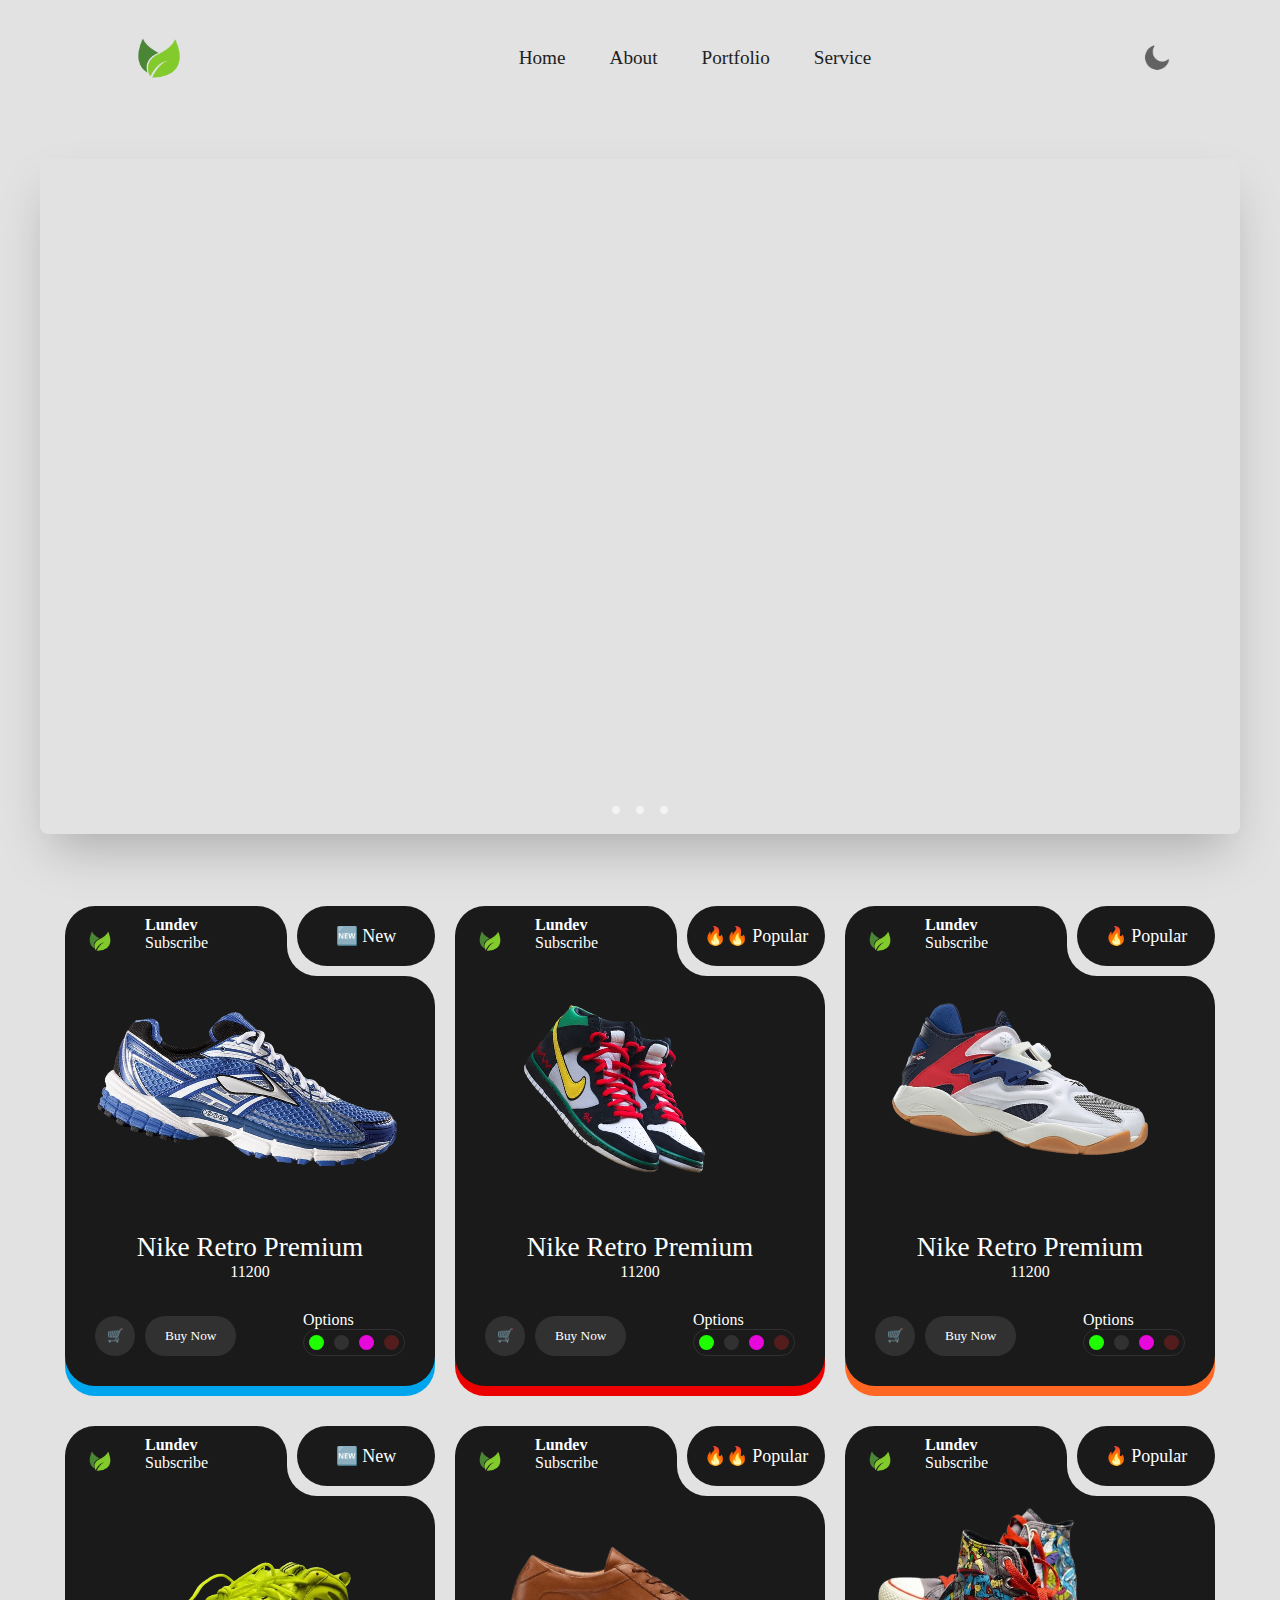
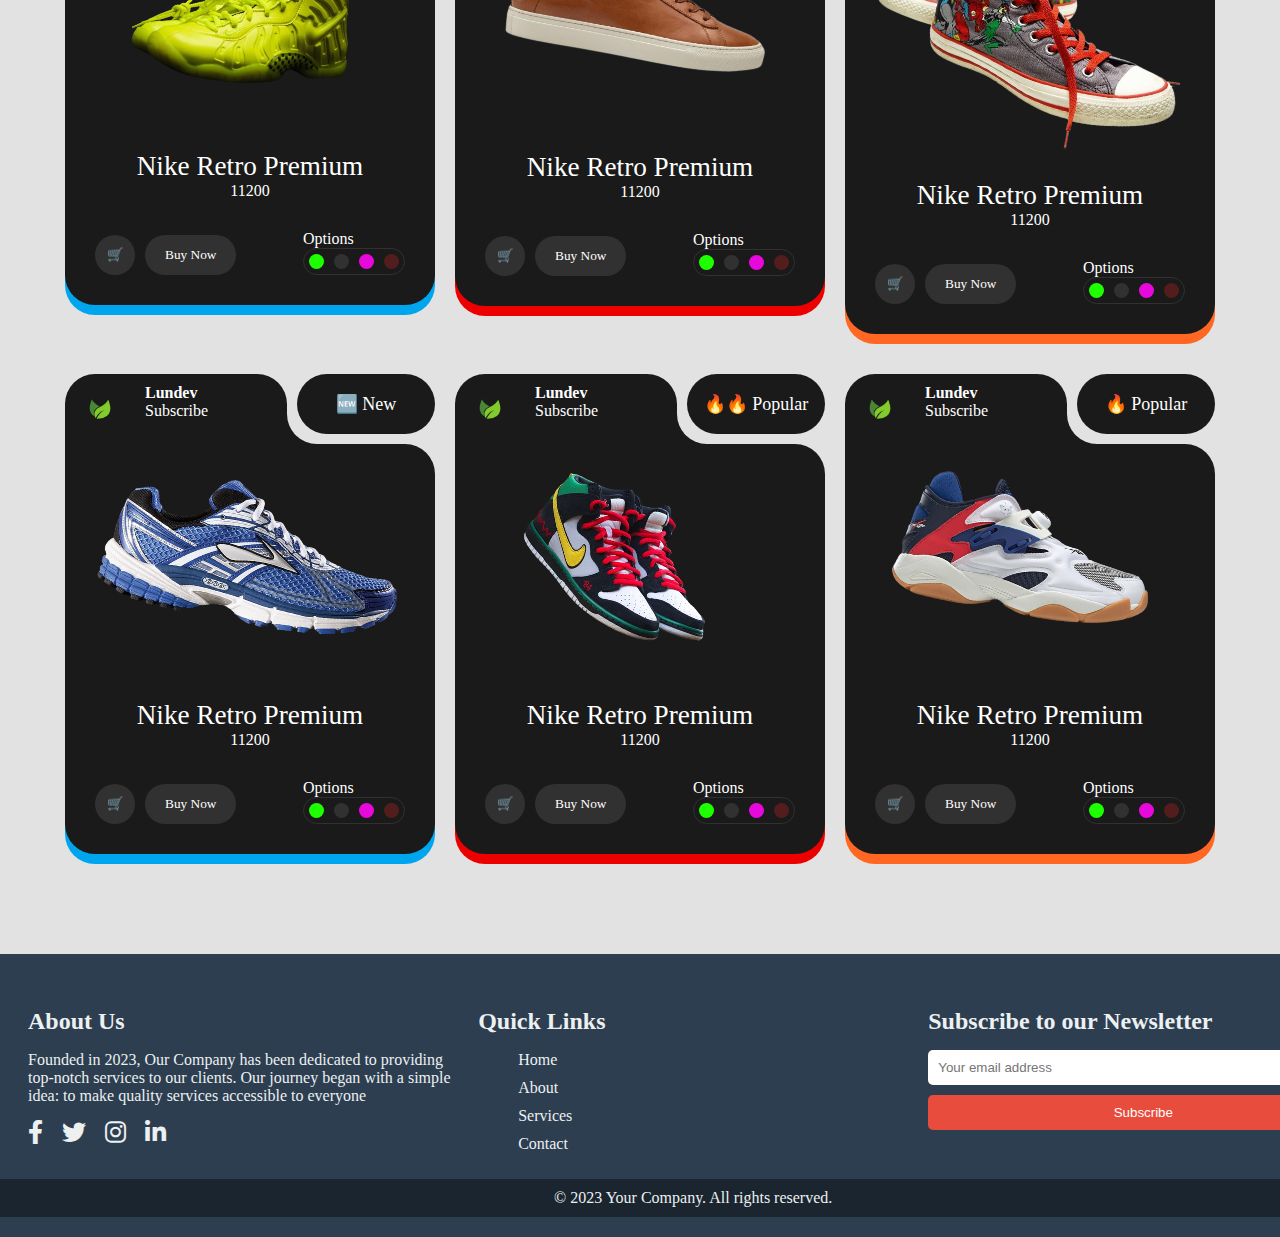
==== index.html @ 69eb3fd7 "completed" ====
<!DOCTYPE html>
<html lang="en">

<head>
    <meta charset="UTF-8" name="viewport" content="width=device-width, initial-scale=1.0">
    <meta name="viewport" content="width=device-width, initial-scale=1.0">
    <title>Document</title>
    <link rel="shortcut icon" href="eco-5465459_1280-Photoroom.png" type="image/x-icon">
    <link rel="stylesheet" href="https://cdnjs.cloudflare.com/ajax/libs/font-awesome/6.0.0-beta3/css/all.min.css">
    <link rel="stylesheet" href="scroll.css">
</head>

<body>
    <div class="hero">
        <nav >
            <img src="eco-5465459_1280-Photoroom.png" alt="" class="logo">
            <ul class="navigation12" id="fadeshow1">
                <li><a class="active"  title="Page One">Home</a></li>
                <li class="About"><a href="carousel.html">About</a></li>
                <li class="port"><a href="#">Portfolio</a></li>
                <li class="Service"><a href="#">Service</a></li>

            </ul>
            <img src="moon.png" alt="" id="icon">
        </nav>
        <center>
            <svg width="200" height="15" viewBox="0 0 90 15" fill="none" xmlns="http://www.w3.org/2000/svg">
                <path
                    d="M0 1.12305C0.273438 1.09701 0.537109 1.04818 0.791016 0.976562C1.05143 0.904948 1.28906 0.826823 1.50391 0.742188C1.72526 0.657552 1.91732 0.572917 2.08008 0.488281C2.24284 0.397135 2.36979 0.315755 2.46094 0.244141C2.66276 1.09049 3.37565 3.4375 4.59961 7.28516C5.49154 10.0977 6.10677 11.7025 6.44531 12.0996C6.7513 11.6439 7.31771 10.332 8.14453 8.16406L7.92969 7.57812C6.71875 4.34245 5.70312 2.19076 4.88281 1.12305C5.13021 1.09701 5.38086 1.05143 5.63477 0.986328C5.88867 0.914714 6.1263 0.836589 6.34766 0.751953C6.56901 0.667318 6.76758 0.579427 6.94336 0.488281C7.11914 0.397135 7.2526 0.315755 7.34375 0.244141C7.54557 1.12305 8.10221 2.97852 9.01367 5.81055C9.49544 4.50195 9.85677 3.4668 10.0977 2.70508C10.3451 1.94336 10.4688 1.44531 10.4688 1.21094V1.08398C11.3997 0.901693 12.0638 0.621745 12.4609 0.244141C11.5234 2.05404 10.5176 4.35872 9.44336 7.1582C10.3548 10.0553 10.9831 11.7025 11.3281 12.0996C11.6927 11.5723 12.3893 9.91211 13.418 7.11914C14.056 5.37435 14.5378 4.01367 14.8633 3.03711C15.1888 2.05404 15.3516 1.44531 15.3516 1.21094V1.08398C16.2826 0.882161 16.9466 0.602214 17.3438 0.244141C16.9271 1.05794 16.4648 2.03776 15.957 3.18359C15.4557 4.32943 14.9089 5.66081 14.3164 7.17773C13.2878 9.7819 12.653 11.9694 12.4121 13.7402L12.373 14.1309C11.9759 14.1764 11.5788 14.2708 11.1816 14.4141C10.791 14.5508 10.3678 14.7461 9.91211 15C9.74284 13.4635 9.30339 11.6211 8.59375 9.47266C8.32031 10.2865 8.0957 11.0482 7.91992 11.7578C7.74414 12.4609 7.61393 13.1217 7.5293 13.7402L7.49023 14.1309C7.0931 14.1764 6.69596 14.2708 6.29883 14.4141C5.9082 14.5508 5.48503 14.7461 5.0293 15C4.81445 13.0404 4.15365 10.5664 3.04688 7.57812C1.83594 4.34245 0.820312 2.19076 0 1.12305ZM22.4219 14.5898C21.3086 14.5898 20.1042 14.7266 18.8086 15C18.9518 14.043 19.056 13.0241 19.1211 11.9434C19.1927 10.8561 19.2285 9.69401 19.2285 8.45703C19.2285 6.69922 19.1927 5.23438 19.1211 4.0625C19.056 2.89062 18.9714 2.01823 18.8672 1.44531L18.8086 1.11328C19.2057 1.06771 19.5996 0.976562 19.9902 0.839844C20.3874 0.696615 20.8138 0.498047 21.2695 0.244141C21.6797 0.380859 22.0801 0.498047 22.4707 0.595703C22.8613 0.693359 23.3073 0.742188 23.8086 0.742188C24.6615 0.742188 25.5957 0.576172 26.6113 0.244141C26.1361 1.10352 25.8757 1.92383 25.8301 2.70508C24.6191 2.63997 23.6068 2.3112 22.793 1.71875C22.4023 1.41927 22.0768 1.16536 21.8164 0.957031C21.5625 0.742188 21.3704 0.569661 21.2402 0.439453C20.9668 2.22982 20.8301 4.38151 20.8301 6.89453V7.07031C22.627 6.97917 24.1634 6.61133 25.4395 5.9668C25.3092 6.21419 25.179 6.55273 25.0488 6.98242C24.9251 7.4056 24.8372 7.88737 24.7852 8.42773L24.5215 8.34961C23.7793 8.12826 22.6823 8.01758 21.2305 8.01758H20.8398C20.8659 10.6868 20.9733 12.5423 21.1621 13.584C21.3574 13.6361 21.5104 13.6621 21.6211 13.6621C23.8607 13.6621 25.7161 13.2878 27.1875 12.5391C27.0703 12.7669 26.9466 13.0762 26.8164 13.4668C26.6927 13.8509 26.5983 14.362 26.5332 15L26.2793 14.9219C25.5697 14.7005 24.2839 14.5898 22.4219 14.5898ZM32.7539 14.5898C31.6406 14.5898 30.4362 14.7266 29.1406 15C29.2839 14.0234 29.388 12.9915 29.4531 11.9043C29.5247 10.8171 29.5605 9.66146 29.5605 8.4375C29.554 6.71875 29.5182 5.27669 29.4531 4.11133C29.3945 2.94596 29.3099 2.05729 29.1992 1.44531L29.1406 1.11328C29.5378 1.06771 29.9316 0.976562 30.3223 0.839844C30.7194 0.696615 31.1458 0.498047 31.6016 0.244141C31.3086 2.08008 31.1621 4.31966 31.1621 6.96289V7.30469C31.1621 10.2865 31.2728 12.3796 31.4941 13.584C31.6699 13.6361 31.8229 13.6621 31.9531 13.6621C34.1927 13.6621 36.0482 13.2878 37.5195 12.5391C37.3958 12.7669 37.2689 13.0892 37.1387 13.5059C37.0085 13.916 36.9173 14.4141 36.8652 15L36.6113 14.9219C35.9017 14.7005 34.6159 14.5898 32.7539 14.5898ZM48.623 10.2832C48.5905 10.3939 48.5612 10.472 48.5352 10.5176C48.1445 11.377 47.7246 12.0312 47.2754 12.4805C46.9368 12.8255 46.6667 13.0924 46.4648 13.2812C46.263 13.4701 46.1263 13.5872 46.0547 13.6328L43.877 15C43.5059 14.9023 43.0697 14.7298 42.5684 14.4824C42.0736 14.2285 41.5755 13.9062 41.0742 13.5156C40.5794 13.125 40.1204 12.6693 39.6973 12.1484C39.2741 11.6276 38.9518 11.0482 38.7305 10.4102C38.5612 9.91536 38.4277 9.44336 38.3301 8.99414C38.2389 8.53841 38.1966 8.08268 38.2031 7.62695C38.2031 7.06706 38.278 6.49414 38.4277 5.9082C38.584 5.32227 38.7956 4.75911 39.0625 4.21875C39.3359 3.67839 39.6582 3.18359 40.0293 2.73438C40.4004 2.27865 40.804 1.90104 41.2402 1.60156L43.4082 0.205078C43.5905 0.257161 43.8118 0.335286 44.0723 0.439453C44.3327 0.54362 44.6224 0.683594 44.9414 0.859375C45.2604 1.03516 45.5957 1.25 45.9473 1.50391C46.3053 1.75781 46.6667 2.06055 47.0312 2.41211C47.2331 2.62044 47.4186 2.83529 47.5879 3.05664L45.6445 4.01367C45.3516 3.64258 45.0521 3.32682 44.7461 3.06641C44.4401 2.79948 44.1146 2.57487 43.7695 2.39258C43.4245 2.20378 43.0534 2.05078 42.6562 1.93359C42.2656 1.8099 41.8327 1.70573 41.3574 1.62109L41.3477 1.63086C40.7878 1.95638 40.3613 2.81901 40.0684 4.21875C39.873 5.15625 39.7754 5.99935 39.7754 6.74805C39.7754 7.1582 39.8177 7.5944 39.9023 8.05664C39.987 8.51888 40.1237 8.98112 40.3125 9.44336C40.5078 9.89909 40.7617 10.3483 41.0742 10.791C41.3867 11.2272 41.7708 11.6309 42.2266 12.002C42.6823 12.373 43.2161 12.6986 43.8281 12.9785C44.4401 13.2585 45.1432 13.4701 45.9375 13.6133C46.543 13.0794 46.8457 12.2396 46.8457 11.0938C46.8457 10.5664 46.7806 10.0716 46.6504 9.60938L48.623 10.2832ZM54.1309 1.62109C53.5775 1.94661 53.1478 2.8125 52.8418 4.21875C52.6465 5.1237 52.5488 5.95703 52.5488 6.71875C52.5488 7.05729 52.5684 7.37956 52.6074 7.68555C52.7181 8.53841 53.0241 9.42057 53.5254 10.332C53.9876 11.1523 54.7038 11.862 55.6738 12.4609C56.6048 13.0339 57.6139 13.418 58.7012 13.6133L58.7207 13.6035C59.3262 13.265 59.7689 12.3535 60.0488 10.8691C60.2116 10.0163 60.293 9.23828 60.293 8.53516C60.293 8.19661 60.2734 7.86784 60.2344 7.54883C60.1367 6.72852 59.8307 5.84635 59.3164 4.90234C58.8542 4.0625 58.1576 3.36914 57.2266 2.82227C56.2891 2.27539 55.2572 1.875 54.1309 1.62109ZM56.6504 15C56.1882 14.8763 55.6022 14.6224 54.8926 14.2383C54.2285 13.8737 53.61 13.4017 53.0371 12.8223C52.3079 12.0866 51.7969 11.2826 51.5039 10.4102C51.1523 9.42708 50.9766 8.51562 50.9766 7.67578C50.9766 7.65625 50.9766 7.63997 50.9766 7.62695C50.9766 6.70247 51.1784 5.74219 51.582 4.74609C51.875 4.01042 52.2852 3.33659 52.8125 2.72461C53.2292 2.23633 53.6296 1.86198 54.0137 1.60156L56.1816 0.205078C56.5918 0.315755 57.181 0.579427 57.9492 0.996094C58.5286 1.30859 59.1471 1.7806 59.8047 2.41211C60.5404 3.1543 61.0547 3.98438 61.3477 4.90234C61.6797 5.8724 61.849 6.77409 61.8555 7.60742C61.8555 7.60742 61.8555 7.62695 61.8555 7.66602C61.8555 8.71419 61.6732 9.66471 61.3086 10.5176C60.957 11.3379 60.5371 11.9922 60.0488 12.4805C59.3717 13.1576 58.9648 13.5417 58.8281 13.6328L56.6504 15ZM63.5156 15C63.8411 13.9128 64.2806 11.5039 64.834 7.77344C65.1074 5.93099 65.3288 4.21224 65.498 2.61719C65.166 1.99219 64.8568 1.49414 64.5703 1.12305C64.9609 1.07747 65.3581 0.986328 65.7617 0.849609C66.3542 0.647786 66.7773 0.445964 67.0312 0.244141V0.263672L67.0508 0.244141L67.041 0.263672C67.2363 1.05794 67.946 3.39844 69.1699 7.28516C70.0553 10.0846 70.6706 11.6895 71.0156 12.0996C71.3737 11.5853 72.0703 9.92513 73.1055 7.11914C74.082 4.4694 74.6875 2.69531 74.9219 1.79688C74.8893 1.70573 74.8275 1.57552 74.7363 1.40625L74.5703 1.09375C75.3581 1.0026 76.1556 0.725911 76.9629 0.263672L77.0312 0.224609V0.234375V0.244141C77.0312 2.33398 77.2168 4.64844 77.5879 7.1875C78.0371 10.2474 78.5124 12.4349 79.0137 13.75C79.0983 13.9714 79.1569 14.0885 79.1895 14.1016C78.7467 14.1536 78.3496 14.2448 77.998 14.375C77.4316 14.5833 77.0085 14.7917 76.7285 15C76.7415 14.8763 76.748 14.7233 76.748 14.541C76.735 13.3105 76.5072 10.9115 76.0645 7.34375C75.8822 5.86589 75.6803 4.62565 75.459 3.62305L74.0039 7.17773C72.9818 9.76888 72.347 11.9564 72.0996 13.7402C72.0736 13.929 72.0573 14.0267 72.0508 14.0332L72.0605 14.1309C71.2728 14.222 70.4753 14.4987 69.668 14.9609L69.5996 15C69.3913 13.0339 68.7305 10.5599 67.6172 7.57812C67.0898 6.16536 66.6016 4.96419 66.1523 3.97461C65.9701 5.06185 65.778 6.34115 65.5762 7.8125C65.2637 10.0521 65.0684 12.0833 64.9902 13.9062L64.9805 14.1309C64.4857 14.2285 64.0104 14.5052 63.5547 14.9609L63.5156 15ZM84.7656 14.5898C83.6523 14.5898 82.4479 14.7266 81.1523 15C81.2956 14.043 81.3997 13.0241 81.4648 11.9434C81.5365 10.8561 81.5723 9.69401 81.5723 8.45703C81.5723 6.69922 81.5365 5.23438 81.4648 4.0625C81.3997 2.89062 81.3151 2.01823 81.2109 1.44531L81.1523 1.11328C81.5495 1.06771 81.9434 0.976562 82.334 0.839844C82.7311 0.696615 83.1576 0.498047 83.6133 0.244141C84.0234 0.380859 84.4238 0.498047 84.8145 0.595703C85.2051 0.693359 85.651 0.742188 86.1523 0.742188C87.0052 0.742188 87.9395 0.576172 88.9551 0.244141C88.4798 1.10352 88.2194 1.92383 88.1738 2.70508C86.9629 2.63997 85.9505 2.3112 85.1367 1.71875C84.7461 1.41927 84.4206 1.16536 84.1602 0.957031C83.9062 0.742188 83.7142 0.569661 83.584 0.439453C83.3105 2.22982 83.1738 4.38151 83.1738 6.89453V7.07031C84.9707 6.97917 86.5072 6.61133 87.7832 5.9668C87.653 6.21419 87.5228 6.55273 87.3926 6.98242C87.2689 7.4056 87.181 7.88737 87.1289 8.42773L86.8652 8.34961C86.123 8.12826 85.026 8.01758 83.5742 8.01758H83.1836C83.2096 10.6868 83.3171 12.5423 83.5059 13.584C83.7012 13.6361 83.8542 13.6621 83.9648 13.6621C86.2044 13.6621 88.0599 13.2878 89.5312 12.5391C89.4141 12.7669 89.2904 13.0762 89.1602 13.4668C89.0365 13.8509 88.9421 14.362 88.877 15L88.623 14.9219C87.9134 14.7005 86.6276 14.5898 84.7656 14.5898Z"
                    fill="#1E1E1E" />
            </svg>

        </center>
        <section class="container">
            <div class="slider-wrapper">
                <div class="slider">
                    <img id="slide-1" src="tom-radetzki-trdk1R0F3tg-unsplash.jpg" alt="">

                    <img id="slide-2" src="linda-xu-fUEP0djb1hA-unsplash.jpg" alt="">

                    <img id="slide-3" src="malvestida-DMl5gG0yWWY-unsplash.jpg" alt="">
                </div>
                <div class="slider-nav">
                    <a href="#slide-1"></a>
                    <a href="#slide-2"></a>
                    <a href="#slide-3"></a>
                </div>
            </div>
        </section>

    </div>
    <div class="contents">
        <article class="card" style="--isNew:true ">
            <div class="author">
                <div> <img src="eco-5465459_1280-Photoroom.png"></div>
                <div>
                    <div class="name">Lundev</div>Subscribe
                </div>
            </div>
            <div class="image"><img src="running-shoe-371625_640-Photoroom.png" alt=""></div>
            <div class="info">
                <div class="name">Nike Retro Premium</div>
                <div class="price">11200</div>
            </div>
            <div class="more">
                <div class="button">
                    <button>🛒</button>
                    <button><a href="">Buy Now</a></button>
                </div>
                <div class="option">

                    <label for="options">
                        Options
                        <ul>
                            <li style="--color:#fe8989"></li>
                            <li style="--color:#fe8989"></li>
                            <li style="--color:#fe8989"></li>
                            <li style="--color:#fe8989"></li>
                        </ul>
                    </label>
                </div>
            </div>
        </article>


        <article class="card" style="--isNew1:true ">
            <div class="author">
                <div> <img src="eco-5465459_1280-Photoroom.png"></div>
                <div>
                    <div class="name">Lundev</div>Subscribe
                </div>
            </div>
            <div class="image"><img src="nike-3957127_640-Photoroom.png" alt=""></div>
            <div class="info">
                <div class="name">Nike Retro Premium</div>
                <div class="price">11200</div>
            </div>
            <div class="more">
                <div class="button">
                    <button>🛒</button>
                    <button><a href="">Buy Now</a></button>
                </div>
                <div class="option">

                    <label for="options">
                        Options
                        <ul>
                            <li style="--color:#fe8989"></li>
                            <li style="--color:#fe8989"></li>
                            <li style="--color:#fe8989"></li>
                            <li style="--color:#fe8989"></li>
                        </ul>
                    </label>
                </div>
            </div>
        </article>




        <article class="card" style="--isPopular:true ">
            <div class="author">
                <div> <img src="eco-5465459_1280-Photoroom.png"></div>
                <div>
                    <div class="name">Lundev</div>Subscribe
                </div>
            </div>
            <div class="image"><img src="sneakers-5408674_1280-Photoroom.png" alt=""></div>
            <div class="info">
                <div class="name">Nike Retro Premium</div>
                <div class="price">11200</div>
            </div>
            <div class="more">
                <div class="button">
                    <button>🛒</button>
                    <button><a href="">Buy Now</a></button>
                </div>
                <div class="option">

                    <label for="options">
                        Options
                        <ul>
                            <li style="--color:#fe8989"></li>
                            <li style="--color:#fe8989"></li>
                            <li style="--color:#fe8989"></li>
                            <li style="--color:#fe8989"></li>
                        </ul>
                    </label>
                </div>
            </div>
        </article>
    </div>








    <div class="contents2">
        <article class="card" style="--isNew:true ">
            <div class="author">
                <div> <img src="eco-5465459_1280-Photoroom.png"></div>
                <div>
                    <div class="name">Lundev</div>Subscribe
                </div>
            </div>
            <div class="image"><img src="sneakers-3714730_1280-removebg-preview.png" alt=""></div>
            <div class="info">
                <div class="name">Nike Retro Premium</div>
                <div class="price">11200</div>
            </div>
            <div class="more">
                <div class="button">
                    <button>🛒</button>
                    <button><a href="">Buy Now</a></button>
                </div>
                <div class="option">

                    <label for="options">
                        Options
                        <ul>
                            <li style="--color:#fe8989"></li>
                            <li style="--color:#fe8989"></li>
                            <li style="--color:#fe8989"></li>
                            <li style="--color:#fe8989"></li>
                        </ul>
                    </label>
                </div>
            </div>
        </article>


        <article class="card" style="--isNew1:true ">
            <div class="author">
                <div> <img src="eco-5465459_1280-Photoroom.png"></div>
                <div>
                    <div class="name">Lundev</div>Subscribe
                </div>
            </div>
            <div class="image"><img src="sneakers-5408644_1280-removebg-preview.png" alt=""></div>
            <div class="info">
                <div class="name">Nike Retro Premium</div>
                <div class="price">11200</div>
            </div>
            <div class="more">
                <div class="button">
                    <button>🛒</button>
                    <button><a href="">Buy Now</a></button>
                </div>
                <div class="option">

                    <label for="options">
                        Options
                        <ul>
                            <li style="--color:#fe8989"></li>
                            <li style="--color:#fe8989"></li>
                            <li style="--color:#fe8989"></li>
                            <li style="--color:#fe8989"></li>
                        </ul>
                    </label>
                </div>
            </div>
        </article>




        <article class="card" style="--isPopular:true ">
            <div class="author">
                <div> <img src="eco-5465459_1280-Photoroom.png"></div>
                <div>
                    <div class="name">Lundev</div>Subscribe
                </div>
            </div>
            <div class="image"><img src="shoes-1433925_1280-removebg-preview.png" alt=""></div>
            <div class="info">
                <div class="name">Nike Retro Premium</div>
                <div class="price">11200</div>
            </div>
            <div class="more">
                <div class="button">
                    <button>🛒</button>
                    <button><a href="">Buy Now</a></button>
                </div>
                <div class="option">

                    <label for="options">
                        Options
                        <ul>
                            <li style="--color:#fe8989"></li>
                            <li style="--color:#fe8989"></li>
                            <li style="--color:#fe8989"></li>
                            <li style="--color:#fe8989"></li>
                        </ul>
                    </label>
                </div>
            </div>
        </article>
    </div>




    <div class="contents3">
        <article class="card" style="--isNew:true ">
            <div class="author">
                <div> <img src="eco-5465459_1280-Photoroom.png"></div>
                <div>
                    <div class="name">Lundev</div>Subscribe
                </div>
            </div>
            <div class="image"><img src="running-shoe-371625_640-Photoroom.png" alt=""></div>
            <div class="info">
                <div class="name">Nike Retro Premium</div>
                <div class="price">11200</div>
            </div>
            <div class="more">
                <div class="button">
                    <button>🛒</button>
                    <button><a href="">Buy Now</a></button>
                </div>
                <div class="option">

                    <label for="options">
                        Options
                        <ul>
                            <li style="--color:#fe8989"></li>
                            <li style="--color:#fe8989"></li>
                            <li style="--color:#fe8989"></li>
                            <li style="--color:#fe8989"></li>
                        </ul>
                    </label>
                </div>
            </div>
        </article>


        <article class="card" style="--isNew1:true ">
            <div class="author">
                <div> <img src="eco-5465459_1280-Photoroom.png"></div>
                <div>
                    <div class="name">Lundev</div>Subscribe
                </div>
            </div>
            <div class="image"><img src="nike-3957127_640-Photoroom.png" alt=""></div>
            <div class="info">
                <div class="name">Nike Retro Premium</div>
                <div class="price">11200</div>
            </div>
            <div class="more">
                <div class="button">
                    <button>🛒</button>
                    <button><a href="">Buy Now</a></button>
                </div>
                <div class="option">

                    <label for="options">
                        Options
                        <ul>
                            <li style="--color:#fe8989"></li>
                            <li style="--color:#fe8989"></li>
                            <li style="--color:#fe8989"></li>
                            <li style="--color:#fe8989"></li>
                        </ul>
                    </label>
                </div>
            </div>
        </article>




        <article class="card" style="--isPopular:true ">
            <div class="author">
                <div> <img src="eco-5465459_1280-Photoroom.png"></div>
                <div>
                    <div class="name">Lundev</div>Subscribe
                </div>
            </div>
            <div class="image"><img src="sneakers-5408674_1280-Photoroom.png" alt=""></div>
            <div class="info">
                <div class="name">Nike Retro Premium</div>
                <div class="price">11200</div>
            </div>
            <div class="more">
                <div class="button">
                    <button>🛒</button>
                    <button><a href="">Buy Now</a></button>
                </div>
                <div class="option">

                    <label for="options">
                        Options
                        <ul>
                            <li style="--color:#fe8989"></li>
                            <li style="--color:#fe8989"></li>
                            <li style="--color:#fe8989"></li>
                            <li style="--color:#fe8989"></li>
                        </ul>
                    </label>
                </div>
            </div>
        </article>
    </div>

    <footer id="over">
        <div class="footer-container">
            <div class="footer-section about">
                <h3>About Us</h3>
                <p>Founded in 2023, Our Company has been dedicated to providing top-notch services to our clients. Our
                    journey began with a simple idea: to make quality services accessible to everyone</p>
                <div class="social-icons">
                    <a href="#"><i class="fab fa-facebook-f"></i></a>
                    <a href="#"><i class="fab fa-twitter"></i></a>
                    <a href="#"><i class="fab fa-instagram"></i></a>
                    <a href="#"><i class="fab fa-linkedin-in"></i></a>
                </div>
            </div>
            <div class="footer-section links">
                <h3>Quick Links</h3>
                <ul>
                    <li><a id="link" href="javascript:void(0)">Home</a></li>
                    <li><a href="carousel.html">About</a></li>
                    <li><a href="#">Services</a></li>
                    <li><a href="#">Contact</a></li>
                </ul>
            </div>
            <div class="footer-section newsletter">
                <h3>Subscribe to our Newsletter</h3>
                <form action='/' method='POST' onsubmit='disableButton()'>
                    <input type="email" placeholder="Your email address" required>
                    <button type="submit" id="btn">Subscribe</button>
                </form>
            </div>
        </div>
        <div class="footer-bottom">
            <p>&copy; 2023 Your Company. All rights reserved.</p>
        </div>
    </footer>

    <script>
        var icon = document.getElementById('icon');

        icon.addEventListener('click', function () {
            document.body.classList.toggle('dark-theme');
            if (document.body.classList.contains('dark-theme')) {
                icon.src = "sun.png";
            }
            else {
                icon.src = "moon.png";
            }

        });
        function disableButton() {
            var btn = document.getElementById('btn');
            btn.disabled = true;
            btn.innerText = 'Posting...'
        }
    </script>

    <script type="text/javascript">
        $("#link").click(function (ev) {
            ev.preventDefault();
        });
    </script>







<div class="navigation" id="fadeshow" >
    <ul>
        <li class="list active">
            <a href="#0">
                <span class="icon">
                    <ion-icon name="home-outline"></ion-icon>
                </span>
                <span class="text">Home</span>
            </a>
        </li>
        <li class="list">
            <a href="#">
                <span class="icon">
                    <ion-icon name="person-outline"></ion-icon>
                </span>
                <span class="text">Profile</span>
            </a>
        </li>
        <li class="list">
            <a href="#">
                <span class="icon">
                    <ion-icon name="settings-outline"></ion-icon>
                </span>
                <span class="text">Setting</span>
            </a>
        </li>
        <li class="list">
            <a href="#">
                <span class="icon">
                    <ion-icon name="document-outline"></ion-icon>
                </span>
                <span class="text">Blog</span>
            </a>
        </li>
        <li class="list">
            <a href="#">
                <span class="icon">
                    <ion-icon name="call-outline"></ion-icon>
                </span>
                <span class="text">Contact</span>
            </a>
        </li>

        </div>
    </ul>
</div>



<script>

    const list = document.querySelectorAll('.list')
    function activeLink(){
        list.forEach((item)=>
        item.classList.remove('active'))
        this.classList.add('active')            
    }
    list.forEach((item)=>
    item.addEventListener('click', activeLink));

    
</script>
<script type="module" src="https://unpkg.com/ionicons@5.5.2/dist/ionicons/ionicons.esm.js"></script>
<script nomodule src="https://unpkg.com/ionicons@5.5.2/dist/ionicons/ionicons.js"></script>




</body>

</html>
---- scroll.css ----
body {
  background-color: var(--primary-color);
  background-repeat: no-repeat;
  background-size: cover;
  font-family: Poppins;
  scroll-behavior: smooth;
}
* {
  box-sizing: border-box;
  bottom: 0;
}

:root {
  --background-color: #1a1a1a;
  --text-color: #ffffff;
  --border-radius: 30px;
  --back-color: rgb(30, 255, 0);
}

.card {
  border-radius: var(--border-radius);
  width: min(370px, 100%);
  color: var(--text-color);
  position: relative;
}
.card:hover {
  transform: translateY(6px);
  box-shadow: 0 20px 25px rgba(0, 0, 0, 9.9);
}
.card:active {
  box-shadow: 0 15px 30px rgba(0, 0, 0, 7.9);
  transform: translateY(10px);
}
.card .author {
  background-color: var(--background-color);
  width: 60%;
  height: 70px;
  display: grid;
  grid-template-columns: 50px 1fr;
  gap: 20px;
  padding: 10px;
  border-top-left-radius: var(--border-radius);
  border-top-right-radius: var(--border-radius);
}

.card .author img {
  width: 100%;
}

.card .author .name {
  font-weight: bold;
}

.card .image {
  text-align: center;
  background-color: var(--background-color);
  border-top-right-radius: var(--border-radius);
}

.card .image img {
  width: 90%;
  transform: rotate(10deg);
  transition: 0.5s;
}

.card .image img:hover {
  transform: rotate(25deg) scale(0.9) translate(9px, -20px);
}

.card .info {
  background-color: var(--background-color);
  padding: 30px;
  text-align: center;
}

.card .info .name {
  font-size: 1.7em;
}

.card .more {
  background-color: var(--background-color);
  padding: 0 30px 30px;
  display: flex;
  justify-content: space-between;
  align-items: end;
  border-bottom-left-radius: var(--border-radius);
  border-bottom-right-radius: var(--border-radius);
}

.card .more .button {
  display: flex;
  gap: 10px;
}

.card .more .button button {
  font-family: Poppins;
  color: var(--text-color);
  background-color: #313131;
  border: none;
}

.card .more .button button a {
  color: var(--text-color);
  text-decoration: none;
}

.card .more .button button:nth-child(1) {
  width: 40px;
  height: 40px;
  border-radius: 50%;
}

.card .more .button button:nth-child(2) {
  padding: 0 20px;
  border-radius: var(--border-radius);
}

.card .option ul {
  margin: 0;
  display: flex;
  gap: 10px;
  justify-content: center;
  align-items: center;
  border: 1px solid #313131;
  padding: 5px;
  width: max-content;
  border-radius: 20px;
}

.card .option ul li {
  background-color: var(--back-color);
  width: 15px;
  height: 15px;
  border-radius: 50%;
  cursor: pointer;
  list-style: none;
}

.card .option ul li:nth-child(2) {
  background-color: #313131;
}

.card .option ul li:nth-child(3) {
  background-color: #e709dc;
}

.card .option ul li:nth-child(4) {
  background-color: #9c212173;
}

.card::before {
  background-color: transparent;
  position: absolute;
  top: 0;
  right: 0;
  width: 40%;
  height: 70px;
  content: "";
  border-bottom-left-radius: var(--border-radius);
  box-shadow: -30px 30px var(--background-color);
}

.card::after {
  background-color: var(--background-color);
  position: absolute;
  top: 0;
  right: 0;
  height: 60px;

  width: calc(40% - 10px);
  border-radius: var(--border-radius);
  display: flex;
  justify-content: center;
  align-items: center;
  font-size: large;
  font-weight: 500;
}

@container style(--isPopular:true) {
  .card::after {
    content: "🔥 Popular";
  }
  .card .more {
    box-shadow: 0 10px #ff6723;
  }
}

@container style(--isNew:true) {
  .card::after {
    content: "🆕 New";
  }
  .card .more {
    box-shadow: 0 10px #00a6ed;
  }
}

.card2 {
  margin-left: 20px;
  margin-top: 20px;
  width: min(370px, 100%);
  color: var(--text-color);
  position: relative;
}

.card2 .author2 {
  background-color: var(--background-color);
  width: 60%;
  height: 70px;
  display: grid;
  grid-template-columns: 50px 1fr;
  gap: 20px;
  padding: 10px;
  border-top-left-radius: var(--border-radius);
  border-top-right-radius: var(--border-radius);
}

.card2 .author2 img {
  width: 100%;
}

.card2 .author2 .name2 {
  font-weight: bold;
}

.card2 .image2 {
  text-align: center;
  background-color: var(--background-color);
  border-top-right-radius: var(--border-radius);
}

.card2 .image2 img {
  width: 90%;
  transform: rotate(10deg);
  transition: 0.5s;
}

.card2 .image2 img:hover {
  transform: rotate(25deg) scale(0.9) translate(9px, -20px);
}

.card2 .info2 {
  background-color: var(--background-color);
  padding: 30px;
  text-align: center;
}

.card2 .info2 .name2 {
  font-size: 1.7em;
}

.card2 .more2 {
  background-color: var(--background-color);
  padding: 0 30px 30px;
  display: flex;
  justify-content: space-between;
  align-items: end;
  border-bottom-left-radius: var(--border-radius);
  border-bottom-right-radius: var(--border-radius);
}

.card2 .more2 .button2 {
  display: flex;
  gap: 10px;
}

.card2 .more2 .button2 button {
  font-family: Poppins;
  color: var(--text-color);
  background-color: #313131;
  border: none;
}

.card2 .more2 .button2 button:nth-child(1) {
  width: 40px;
  height: 40px;
  border-radius: 50%;
}

.card2 .more2 .button2 button:nth-child(2) {
  padding: 0 20px;
  border-radius: var(--border-radius);
}

.card2 .option2 ul {
  margin: 0;
  display: flex;
  gap: 10px;
  justify-content: center;
  align-items: center;
  border: 1px solid #313131;
  padding: 5px;
  width: max-content;
  border-radius: 20px;
}

.card2 .option2 ul li {
  background-color: var(--back-color);
  width: 15px;
  height: 15px;
  border-radius: 50%;
  cursor: pointer;
  list-style: none;
}

.card2 .option2 ul li:nth-child(2) {
  background-color: #313131;
}

.card2 .option2 ul li:nth-child(3) {
  background-color: #e709dc;
}

.card2 .option2 ul li:nth-child(4) {
  background-color: #9c212173;
}

.card2::before {
  background-color: transparent;
  position: absolute;
  top: 0;
  right: 0;
  width: 40%;
  height: 70px;
  content: "";
  border-bottom-left-radius: var(--border-radius);
  box-shadow: -30px 30px var(--background-color);
}

.card2::after {
  background-color: var(--background-color);
  position: absolute;
  top: 0;
  right: 0;
  height: 60px;

  width: calc(40% - 10px);
  border-radius: var(--border-radius);
  display: flex;
  justify-content: center;
  align-items: center;
  font-size: large;
  font-weight: 500;
}

@container style(--isPopular:true) {
  .card2::after {
    content: "🔥 Popular";
  }
  .card2 .more2 {
    box-shadow: 0 10px #ff6723;
  }
}

@container style(--isNew:true) {
  .card2::after {
    content: "🆕 New";
  }
  .card2 .more2 {
    box-shadow: 0 10px #00a6ed;
  }
}

.contents2 {
  display: flex;
  flex-wrap: wrap;
  justify-content: center;
  gap: 20px;
  margin-top: 40px;
}

.contents {
  display: flex;
  flex-wrap: wrap;
  justify-content: center;
  gap: 20px;
  margin-top: 40px;
}

@container style(--isNew1:true) {
  .card::after {
    content: "🔥🔥 Popular";
  }
  .card .more {
    box-shadow: 0 10px #ed0000;
  }
}

@keyframes CSSscrollReaveal {
  from {
    opacity: 0;
    transform: translateY(100px);
  }
  to {
    opacity: 1;
    transform: translateY(0px);
  }
}

.contents2,
.contents3,
.contents {
  animation: CSSscrollReaveal ease-in-out both;
  animation-timeline: view();
  animation-range: entry 50% cover 50%;
}

.contents3 {
  display: flex;
  flex-wrap: wrap;
  justify-content: center;
  gap: 20px;
  margin-top: 40px;
}

nav {
  width: 84%;
  margin: auto;
  display: flex;
  align-items: center;
  justify-content: space-between;
}

.logo {
  width: 100px;
  cursor: pointer;
}

nav ul li {
  list-style: none;
  display: inline-block;
  margin: 10px 20px;
}

nav ul li a {
  font-family: Poppins;
  font-size: 1.2em;
  font-weight: medium;
  text-decoration: none;
  color: var(--secondary-color);
}

nav ul li a:hover {
  color: #ff4321;
  cursor: pointer;
}
.hero {
  position: relative;
}
#icon {
  width: 30px;
  cursor: pointer;
}

#icon {
  width: 30px;
  cursor: pointer;
}

:root {
  --primary-color: rgb(226, 226, 226);
  --secondary-color: #212121;
}

.dark-theme {
  --primary-color: #0d1127;
  --secondary-color: grey;
}

.container {
  padding: 2rem;
}

.slider-wrapper {
  position: relative;
  margin: 0 auto;
  max-width: 90rem;
}

.slider {
  display: flex;
  aspect-ratio: 16 / 9;
  overflow-x: auto;
  scroll-snap-type: X mandatory;
  scroll-behavior: smooth;
  box-shadow: 0 1.5rem 3rem -0.75rem hsla(0, 0%, 0%, 0.25);
  border-radius: 0.5rem;
}

.slider img {
  flex: 1 0 100%;
  scroll-snap-align: start;
  object-fit: cover;
}

.slider-nav {
  display: flex;
  column-gap: 1rem;
  position: absolute;
  bottom: 1.25rem;
  left: 50%;
  transform: translateX(-50%);
  z-index: 1;
}

.slider-nav a {
  width: 0.5rem;
  height: 0.5rem;
  border-radius: 50%;
  background-color: #fff;
  opacity: 0.6;
  transition: opacity ease 2s;
}

.slider-nav a:hover {
  opacity: 1;
}
svg path {
  fill: transparent;
  stroke: var(--secondary-color);
  stroke-width: 0.5;
  stroke-dasharray: 130;
  stroke-dashoffset: 130;
  animation: textAnimation 5s ease-in-out 1 forwards;
}

@keyframes textAnimation {
  0% {
    stroke-dashoffset: 130;
  }
  80% {
    fill: var(--secondary-color);
  }
  100% {
    stroke-dashoffset: 0;
    fill: var(--secondary-color);
  }
}

@media screen and (width >= 600px) {
  #fadeshow{
    display: none;
  }
}

@media screen and (width < 600px) {

  :root{
    --clr: #222327
}
#fadeshow1{
  display: none;
}

  .navigation{
    position: fixed;
    width: 389px;
    height: 60px;
    background: var(--clr);
    display: flex;
    justify-content: center;
    align-items: center;
   
  
}

.navigation ul{
    display: flex;
    width: 350px;

}

.navigation ul li{
    position: relative;
    list-style: none;
    width: 60px;
    height: 50px;

}

.navigation ul li a{
    position: relative;
    display: flex;
    justify-content: center;
    align-items: center;
    flex-direction: column;
    width: 100%;
    text-align: center;
    font-weight: 700;
    padding-top: -5px; 
}

.navigation ul li a .icon{
    position: relative;
    display: block;
    line-height: 75px;
    font-size: 1.4rem;
    text-align: center;
    transition: 0.5s;
    color: white;
    
}
.navigation ul li.active a .icon{
    transform: translateY(-30px);

}
.navigation ul li a .text{
    position: absolute;
    color: white;
    font-size: 0.80rem;
    letter-spacing: 0.05em;
    transition: 0.5s;
    opacity: 0;
    transform: translate(20px);
}
.navigation ul li.active a .text{
    opacity: 4;
    transform: translate(0px);
}



.navigation ul li:nth-child(1).active ~ .indicator{
    transform: translateX(calc(70px * 0));
}
.navigation ul li:nth-child(2).active ~ .indicator{
    transform: translateX(calc(70px * 1));
}
.navigation ul li:nth-child(3).active ~ .indicator{
    transform: translateX(calc(70px * 2));
}
.navigation ul li:nth-child(4).active ~ .indicator{
    transform: translateX(calc(70px * 3));
}
.navigation ul li:nth-child(5).active ~ .indicator{
    transform: translateX(calc(70px * 4));
}

 

  nav {
    width: auto;
    display: flex;
    align-items: center;
    justify-content: space-between;
  }
  .logo {
    width: 20%;
  }
  nav ul li {
    list-style: none;
    display: inline-block;
    padding: auto 0.1px;
    margin: -1.5px;
    position: relative;
    right: 40px;
  }
  .home {
    position: relative;
    right: 49px;
    font-weight: 500;
  }
  .About {
    position: relative;
    right: 30px;
    font-weight: 500;
  }
  .port {
    position: relative;
    right: 20px;
    font-weight: 500;
  }
  .Service {
    position: relative;
    right: 10px;
    font-weight: 500;
  }
  nav ul li a {
    margin-left: -1px;
    font-size: smaller;
    font-family: Poppins;
    font-weight: medium;
    text-decoration: none;
    color: var(--secondary-color);
  }
  .home1 {
    position: relative;
    right: 0;
    font-weight: 500;
  }
  .About1 {
    position: relative;
    right: 30px;
    font-weight: 500;
  }
  .port1 {
    position: relative;
    right: 20px;
    font-weight: 500;
  }
  .Service1 {
    position: relative;
    right: 10px;
    font-weight: 500;
  }
  nav ul li a:hover {
    color: #ff4321;
  }

  #icon {
    width: 30px;
    cursor: pointer;
  }

  .card {
    border-radius: var(--border-radius);
    width: min(370px, 90%);
    color: var(--text-color);
    position: relative;
  }
}

footer {
  width: 110%;
  background-color: #2c3e50;
  color: #ecf0f1;
  padding: 20px 0;
  margin-top: 50px;
  position: relative;
  top: 50px;
  right: 10px;
 
}

.footer-container {
  display: flex;
  justify-content: space-between;
  flex-wrap: wrap;
  padding: 0 20px;
}

.footer-section {
  flex: 1;
  min-width: 250px;
  margin: 10px;
}

.footer-section h3 {
  margin-bottom: 15px;
  font-size: 1.5em;
}

.footer-section p {
  margin-bottom: 15px;
}

.footer-section ul {
  list-style: none;
}

.footer-section ul li {
  margin: 10px 0;
}

.footer-section ul li a {
  color: #ecf0f1;
  text-decoration: none;
}

.footer-section ul li a:hover {
  text-decoration: underline;
}

.social-icons {
  margin-top: 10px;
}

.social-icons a {
  color: #ecf0f1;
  margin-right: 15px;
  font-size: 1.5em;
}

.newsletter form {
  display: flex;
  flex-direction: column;
}

.newsletter input {
  padding: 10px;
  margin-bottom: 10px;
  border: none;
  border-radius: 5px;
}

.newsletter button {
  padding: 10px;
  background-color: #e74c3c;
  color: white;
  border: none;
  border-radius: 5px;
  cursor: pointer;
}

.newsletter button:hover {
  background-color: #c0392b;
}

.footer-bottom {
  text-align: center;
  padding: 10px 0;
  background-color: #1a252f;
}

.footer-bottom p {
  margin: 0;
}

@media (max-width: 600px) {
  .footer-container {
    margin-top: 90px;
    flex-direction: column;
    align-items: center;
  }
}

header {
  left: 5px;
  position: relative;
  background: #35424a;
  color: #ffffff;
  padding: 20px 0;
  text-align: center;
}

main {
  left: 5px;
  position: relative;
  padding: 20px;
  max-width: 800px;
  margin: auto;
  background: #ffffff;
  box-shadow: 0 0 10px rgba(0, 0, 0, 0.1);
}

h2 {
  margin-top: 20px;
  color: #35424a;
}

.about-overview, .mission, .team, .contact {
  margin-bottom: 20px;
}

.team {
  display: flex;
  flex-wrap: wrap;
  justify-content: space-between;
}

.team-member {
  flex: 1 1 calc(33% - 20px);
  margin: 10px;
  text-align: center;
}

.team-member img {
  border-radius: 50%;
  margin-bottom: 10px;
}
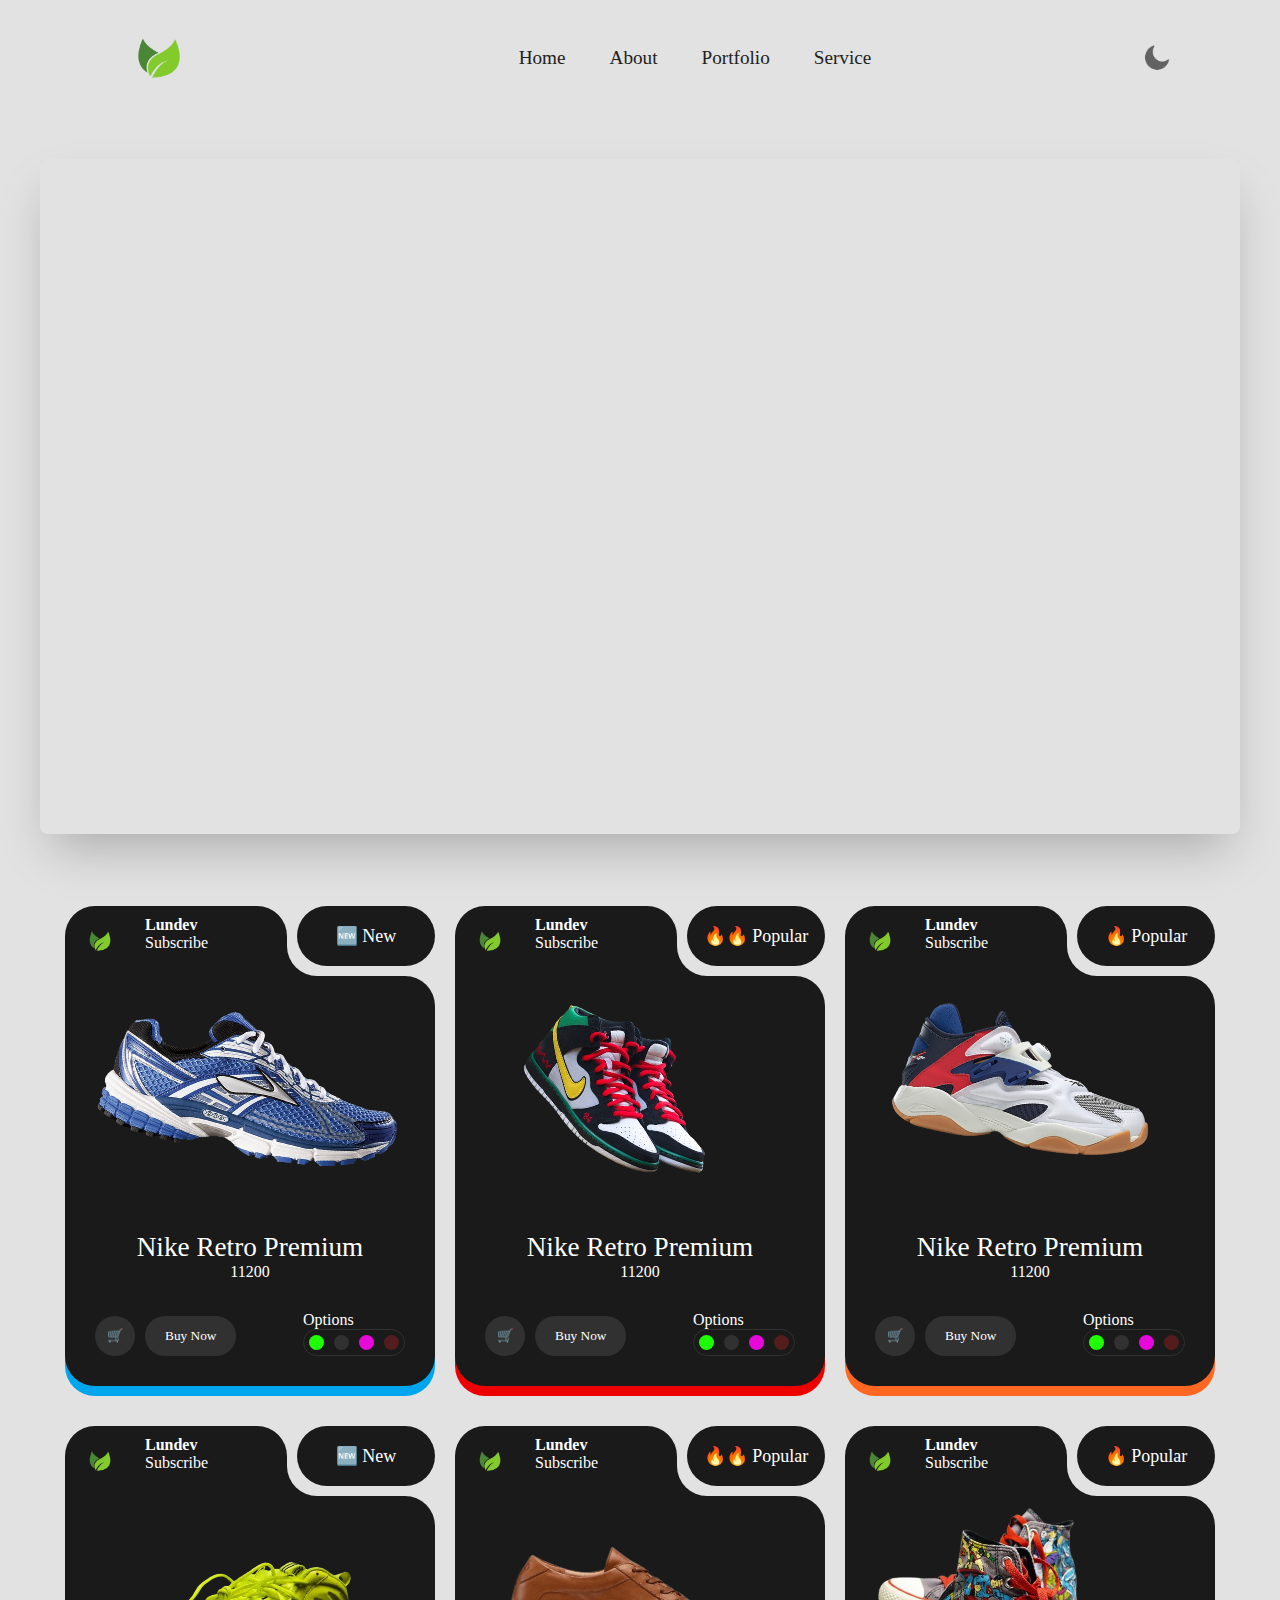
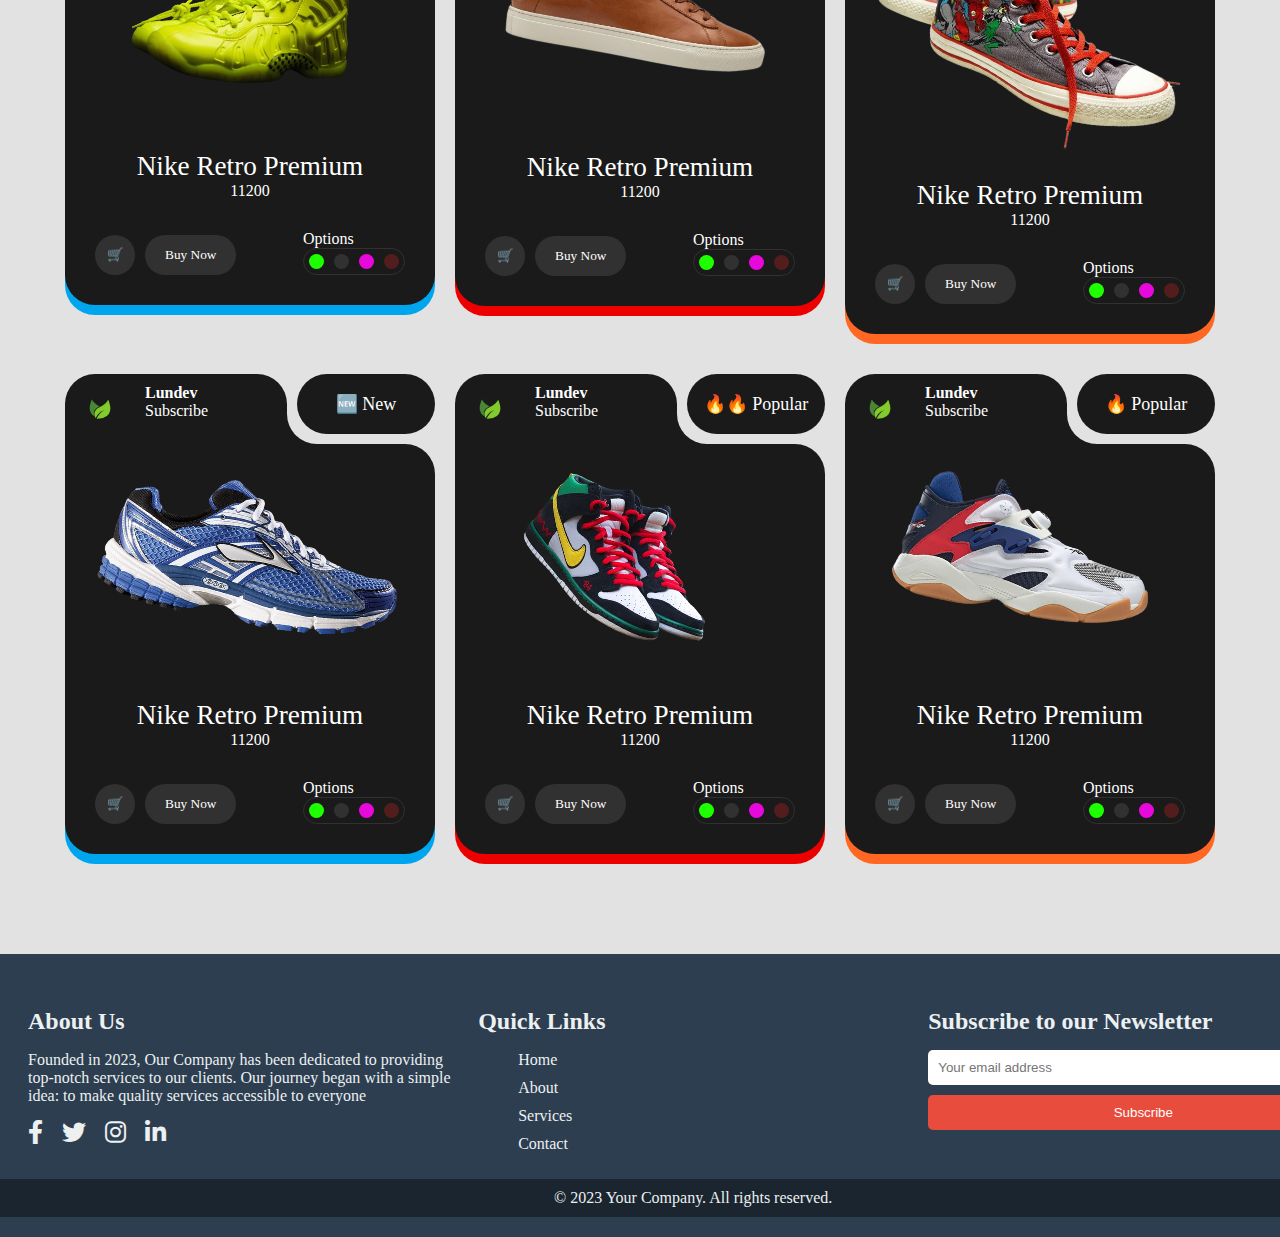
==== commit cc09b67d: "completed" ====
--- a/index.html
+++ b/index.html
@@ -9,10 +9,110 @@
     <link rel="stylesheet" href="https://cdnjs.cloudflare.com/ajax/libs/font-awesome/6.0.0-beta3/css/all.min.css">
     <link rel="stylesheet" href="scroll.css">
 </head>
-
+<style>
+    /* The side navigation menu */
+.sidenav {
+  height: 100%; /* 100% Full-height */
+  width: 0; /* 0 width - change this with JavaScript */
+  position: fixed; /* Stay in place */
+  z-index: 1; /* Stay on top */
+  top: 0; /* Stay at the top */
+  left: 0;
+  background-color: #111; /* Black*/
+  overflow-x: hidden; /* Disable horizontal scroll */
+  padding-top: 60px; /* Place content 60px from the top */
+  transition: 0.5s; /* 0.5 second transition effect to slide in the sidenav */
+}
+
+/* The navigation menu links */
+.sidenav a {
+  padding: 8px 8px 8px 32px;
+  text-decoration: none;
+  font-size: 25px;
+  color: #818181;
+  display: block;
+  transition: 0.3s;
+}
+
+/* When you mouse over the navigation links, change their color */
+.sidenav a:hover {
+  color: #f1f1f1;
+}
+
+/* Position and style the close button (top right corner) */
+.sidenav .closebtn {
+  position: absolute;
+  top: 0;
+  right: 25px;
+  font-size: 36px;
+  margin-left: 50px;
+}
+
+/* Style page content - use this if you want to push the page content to the right when you open the side navigation */
+#main {
+  transition: margin-left .5s;
+  padding: 20px;
+}
+
+/* On smaller screens, where height is less than 450px, change the style of the sidenav (less padding and a smaller font size) */
+@media screen and (max-height: 450px) {
+  .sidenav {padding-top: 15px;}
+  .sidenav a {font-size: 18px;}
+}
+ span{
+   position: relative;
+   top: 26px;
+  left: 20px;
+}
+.container21 {
+  display: inline-block;
+  cursor: pointer;
+}
+
+.bar1, .bar2, .bar3 {
+  width: 30px;
+  height: 4px;
+  background-color: #333;
+  margin: 4px 0;
+  transition: 0.4s;
+}
+
+.change .bar1 {
+  transform: translate(0, 11px) rotate(-45deg);
+}
+
+.change .bar2 {opacity: 0;}
+
+.change .bar3 {
+  transform: translate(0, -11px) rotate(45deg);
+}
+</style>
 <body>
-    <div class="hero">
-        <nav >
+   
+   <div class="hero">
+   
+        <nav >  <div id="fadeshow12">
+    <div id="mySidenav" class="sidenav">
+        <a href="javascript:void(0)" class="closebtn" onclick="closeNav()">&times;</a>
+        <a href="#">About</a>
+        <a href="#">Services</a>
+        <a href="#">Clients</a>
+        <a href="#">Contact</a>
+      </div>
+      <span onclick="openNav()">
+        <div class="container21" onclick="myFunction(this)">
+            <div class="bar1"></div>
+            <div class="bar2"></div>
+            <div class="bar3"></div>
+          </div>
+          
+      </span>
+      
+     
+      <div id="main">
+      </div>
+    
+    </div>
             <img src="eco-5465459_1280-Photoroom.png" alt="" class="logo">
             <ul class="navigation12" id="fadeshow1">
                 <li><a class="active"  title="Page One">Home</a></li>
@@ -22,7 +122,7 @@
 
             </ul>
             <img src="moon.png" alt="" id="icon">
-        </nav>
+        </nav> 
         <center>
             <svg width="200" height="15" viewBox="0 0 90 15" fill="none" xmlns="http://www.w3.org/2000/svg">
                 <path
@@ -40,11 +140,7 @@
 
                     <img id="slide-3" src="malvestida-DMl5gG0yWWY-unsplash.jpg" alt="">
                 </div>
-                <div class="slider-nav">
-                    <a href="#slide-1"></a>
-                    <a href="#slide-2"></a>
-                    <a href="#slide-3"></a>
-                </div>
+
             </div>
         </section>
 
@@ -425,62 +521,6 @@
             ev.preventDefault();
         });
     </script>
-
-
-
-
-
-
-
-<div class="navigation" id="fadeshow" >
-    <ul>
-        <li class="list active">
-            <a href="#0">
-                <span class="icon">
-                    <ion-icon name="home-outline"></ion-icon>
-                </span>
-                <span class="text">Home</span>
-            </a>
-        </li>
-        <li class="list">
-            <a href="#">
-                <span class="icon">
-                    <ion-icon name="person-outline"></ion-icon>
-                </span>
-                <span class="text">Profile</span>
-            </a>
-        </li>
-        <li class="list">
-            <a href="#">
-                <span class="icon">
-                    <ion-icon name="settings-outline"></ion-icon>
-                </span>
-                <span class="text">Setting</span>
-            </a>
-        </li>
-        <li class="list">
-            <a href="#">
-                <span class="icon">
-                    <ion-icon name="document-outline"></ion-icon>
-                </span>
-                <span class="text">Blog</span>
-            </a>
-        </li>
-        <li class="list">
-            <a href="#">
-                <span class="icon">
-                    <ion-icon name="call-outline"></ion-icon>
-                </span>
-                <span class="text">Contact</span>
-            </a>
-        </li>
-
-        </div>
-    </ul>
-</div>
-
-
-
 <script>
 
     const list = document.querySelectorAll('.list')
@@ -497,9 +537,16 @@
 <script type="module" src="https://unpkg.com/ionicons@5.5.2/dist/ionicons/ionicons.esm.js"></script>
 <script nomodule src="https://unpkg.com/ionicons@5.5.2/dist/ionicons/ionicons.js"></script>
 
-
-
-
+<script>
+function openNav() {
+    document.getElementById("mySidenav").style.width = "250px";
+  }
+  
+  /* Set the width of the side navigation to 0 */
+  function closeNav() {
+    document.getElementById("mySidenav").style.width = "0";
+  }
+</script>
 </body>
 
 </html>--- a/scroll.css
+++ b/scroll.css
@@ -537,106 +537,19 @@
 }
 
 @media screen and (width >= 600px) {
-  #fadeshow{
+  #fadeshow12{
     display: none;
   }
 }
 
 @media screen and (width < 600px) {
-
+  
   :root{
     --clr: #222327
 }
 #fadeshow1{
   display: none;
 }
-
-  .navigation{
-    position: fixed;
-    width: 389px;
-    height: 60px;
-    background: var(--clr);
-    display: flex;
-    justify-content: center;
-    align-items: center;
-   
-  
-}
-
-.navigation ul{
-    display: flex;
-    width: 350px;
-
-}
-
-.navigation ul li{
-    position: relative;
-    list-style: none;
-    width: 60px;
-    height: 50px;
-
-}
-
-.navigation ul li a{
-    position: relative;
-    display: flex;
-    justify-content: center;
-    align-items: center;
-    flex-direction: column;
-    width: 100%;
-    text-align: center;
-    font-weight: 700;
-    padding-top: -5px; 
-}
-
-.navigation ul li a .icon{
-    position: relative;
-    display: block;
-    line-height: 75px;
-    font-size: 1.4rem;
-    text-align: center;
-    transition: 0.5s;
-    color: white;
-    
-}
-.navigation ul li.active a .icon{
-    transform: translateY(-30px);
-
-}
-.navigation ul li a .text{
-    position: absolute;
-    color: white;
-    font-size: 0.80rem;
-    letter-spacing: 0.05em;
-    transition: 0.5s;
-    opacity: 0;
-    transform: translate(20px);
-}
-.navigation ul li.active a .text{
-    opacity: 4;
-    transform: translate(0px);
-}
-
-
-
-.navigation ul li:nth-child(1).active ~ .indicator{
-    transform: translateX(calc(70px * 0));
-}
-.navigation ul li:nth-child(2).active ~ .indicator{
-    transform: translateX(calc(70px * 1));
-}
-.navigation ul li:nth-child(3).active ~ .indicator{
-    transform: translateX(calc(70px * 2));
-}
-.navigation ul li:nth-child(4).active ~ .indicator{
-    transform: translateX(calc(70px * 3));
-}
-.navigation ul li:nth-child(5).active ~ .indicator{
-    transform: translateX(calc(70px * 4));
-}
-
- 
-
   nav {
     width: auto;
     display: flex;
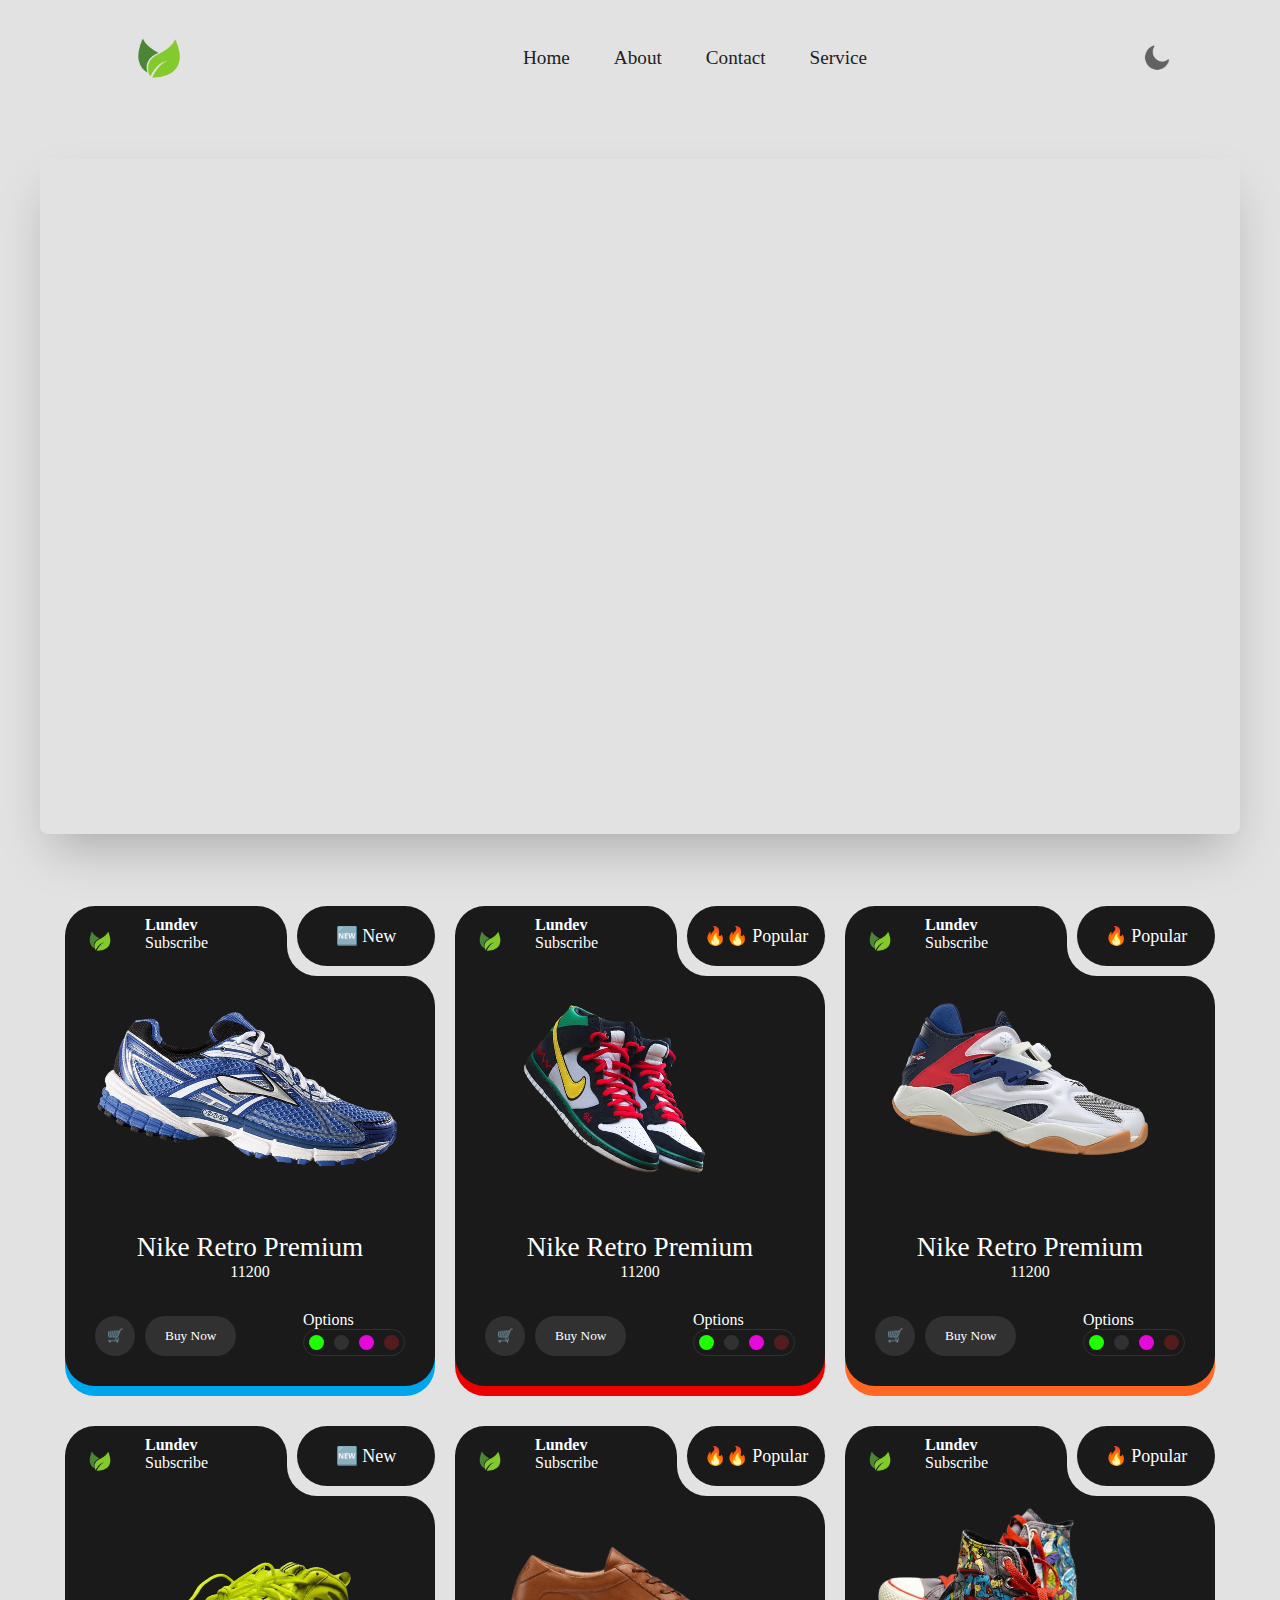
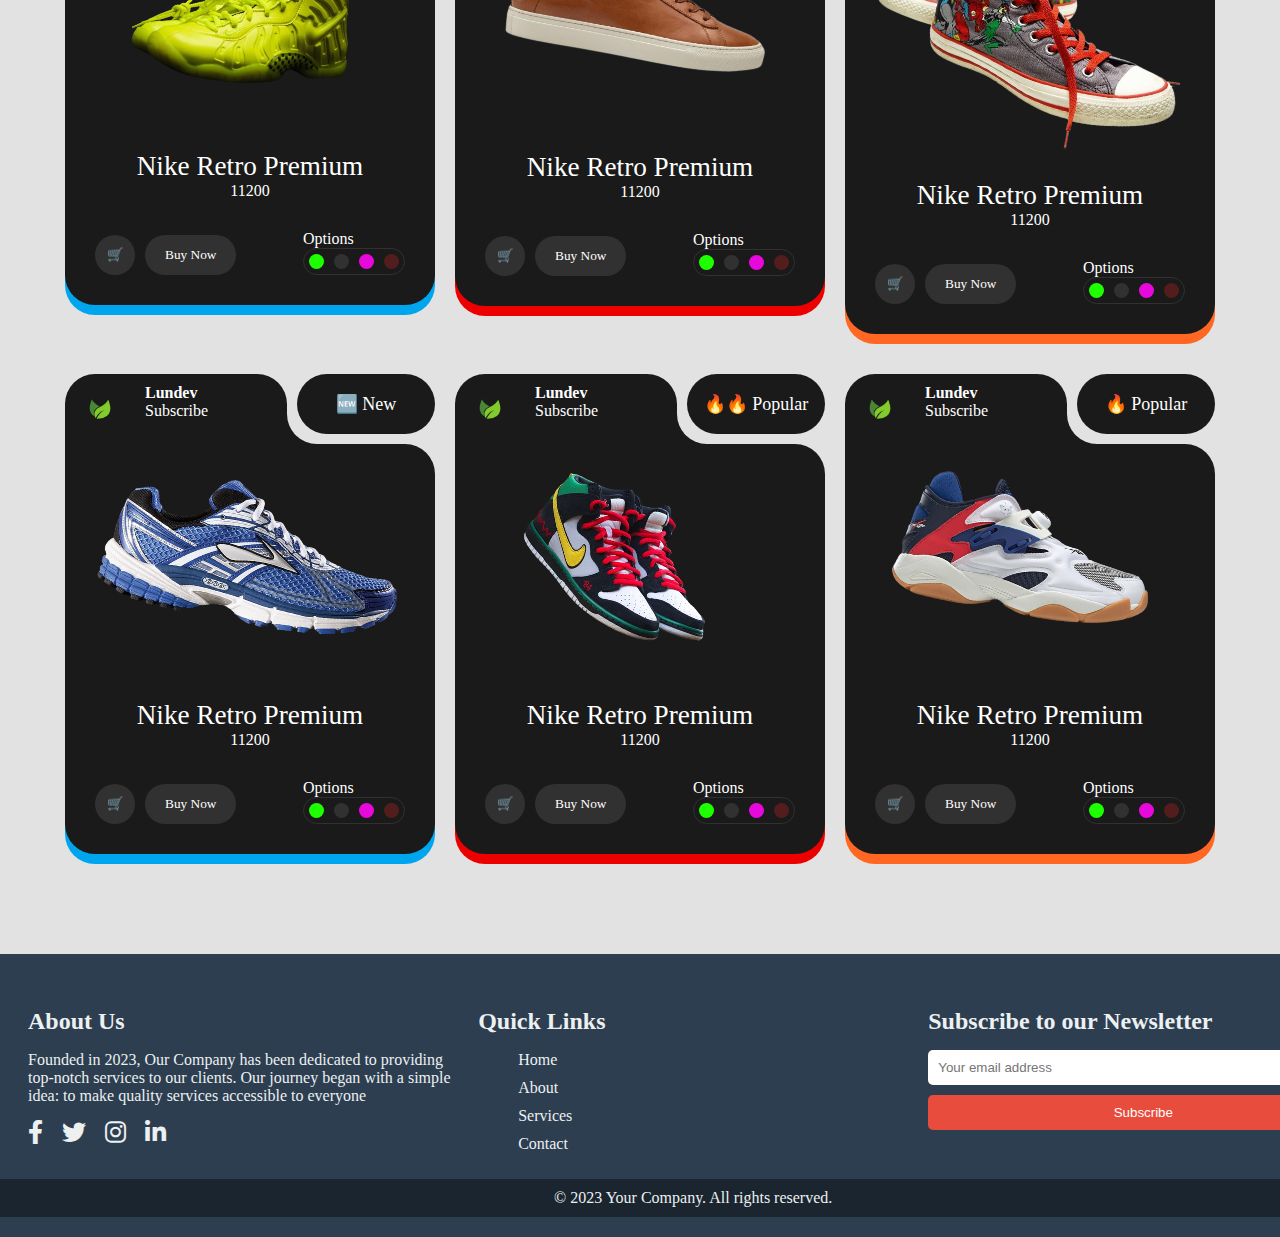
==== commit 7d165981: "completed" ====
--- a/index.html
+++ b/index.html
@@ -86,6 +86,11 @@
 .change .bar3 {
   transform: translate(0, -11px) rotate(45deg);
 }
+.LOTUS{
+    position: relative;
+    top: 5px;
+    left: -70px;
+}
 </style>
 <body>
    
@@ -94,9 +99,9 @@
         <nav >  <div id="fadeshow12">
     <div id="mySidenav" class="sidenav">
         <a href="javascript:void(0)" class="closebtn" onclick="closeNav()">&times;</a>
-        <a href="#">About</a>
-        <a href="#">Services</a>
-        <a href="#">Clients</a>
+        <a href="#">Home</a>
+        <a href="carousel.html">About</a>
+        <a href="#">Service</a>
         <a href="#">Contact</a>
       </div>
       <span onclick="openNav()">
@@ -113,11 +118,11 @@
       </div>
     
     </div>
-            <img src="eco-5465459_1280-Photoroom.png" alt="" class="logo">
+            <img src="eco-5465459_1280-Photoroom.png" alt="" class="logo"> <span class="LOTUS" id="fadeshow12">LOTUS</span>
             <ul class="navigation12" id="fadeshow1">
                 <li><a class="active"  title="Page One">Home</a></li>
                 <li class="About"><a href="carousel.html">About</a></li>
-                <li class="port"><a href="#">Portfolio</a></li>
+                <li class="port"><a href="#">Contact</a></li>
                 <li class="Service"><a href="#">Service</a></li>
 
             </ul>
